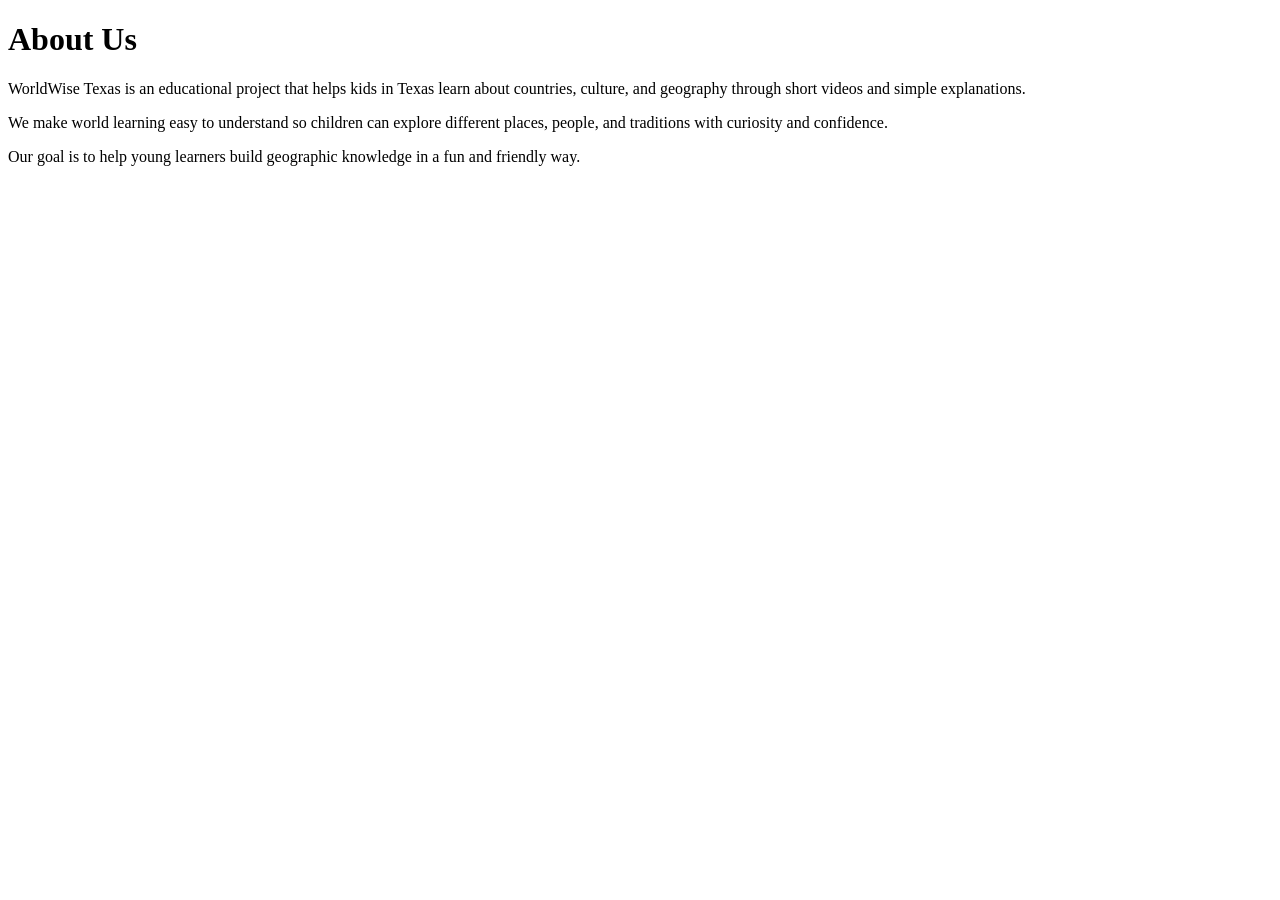
==== about-us.html @ 2df078cb "Create about-us.html" ====
<!doctype html><html lang="en"><head><meta charset="utf-8" /><meta name="viewport" content="width=device-width, initial-scale=1" /><title>About Us | WorldWise Texas</title></head><body><h1>About Us</h1><p>WorldWise Texas is an educational project that helps kids in Texas learn about countries, culture, and geography through short videos and simple explanations.</p><p>We make world learning easy to understand so children can explore different places, people, and traditions with curiosity and confidence.</p><p>Our goal is to help young learners build geographic knowledge in a fun and friendly way.</p></body></html>
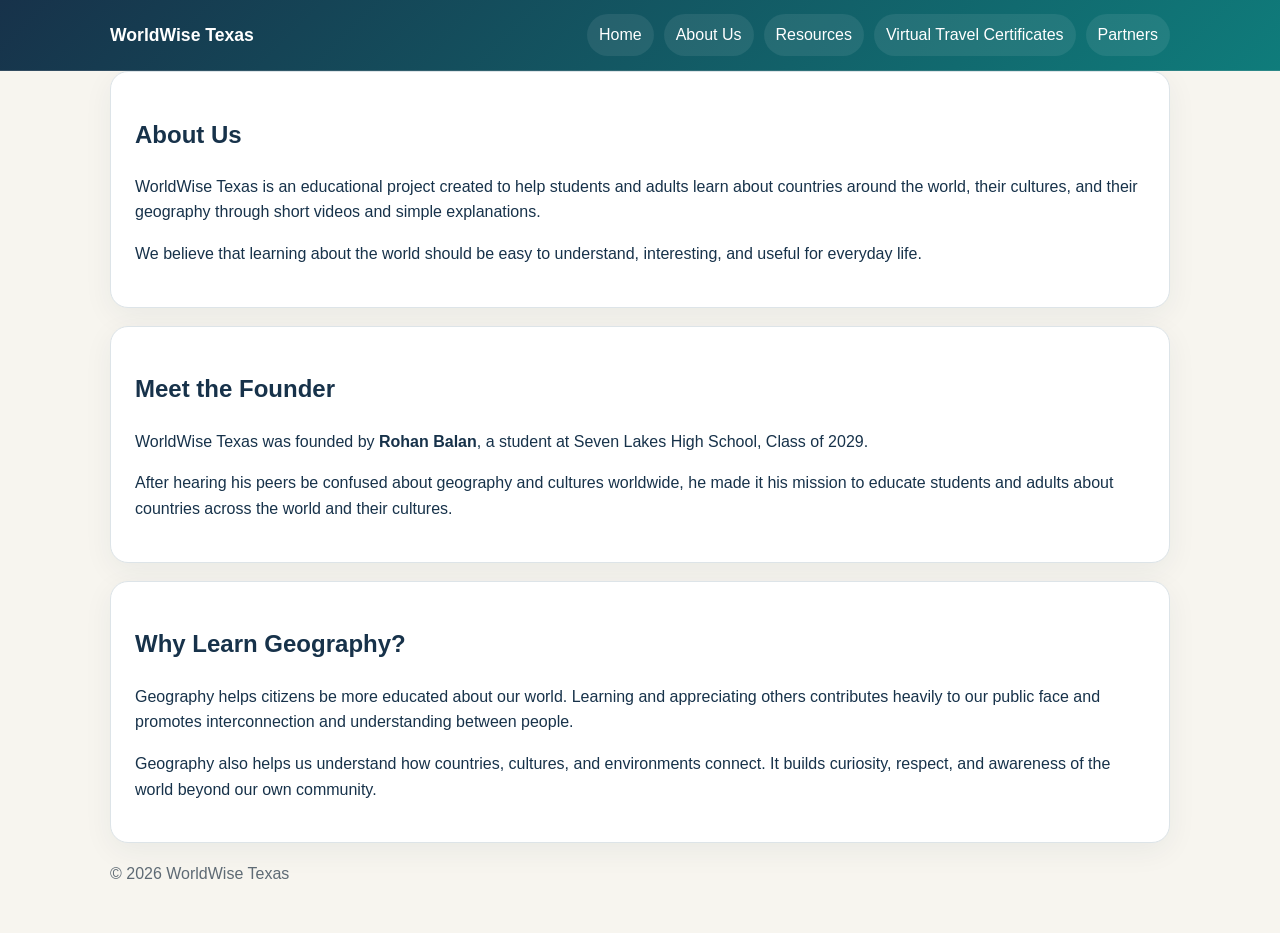
==== commit 63f3327a: "Update about-us.html" ====
--- a/about-us.html
+++ b/about-us.html
@@ -1 +1,48 @@
-<!doctype html><html lang="en"><head><meta charset="utf-8" /><meta name="viewport" content="width=device-width, initial-scale=1" /><title>About Us | WorldWise Texas</title></head><body><h1>About Us</h1><p>WorldWise Texas is an educational project that helps kids in Texas learn about countries, culture, and geography through short videos and simple explanations.</p><p>We make world learning easy to understand so children can explore different places, people, and traditions with curiosity and confidence.</p><p>Our goal is to help young learners build geographic knowledge in a fun and friendly way.</p></body></html>
+<!doctype html>
+<html lang="en">
+<head>
+  <meta charset="utf-8" />
+  <meta name="viewport" content="width=device-width, initial-scale=1" />
+  <title>About Us | WorldWise Texas</title>
+  <meta name="description" content="Learn about WorldWise Texas, our mission, our founder Rohan Balan, and why geography matters." />
+  <link rel="stylesheet" href="style.css" />
+</head>
+<body>
+  <header class="site-header">
+    <div class="wrap header-inner">
+      <a class="brand" href="index.html">WorldWise Texas</a>
+      <nav class="nav">
+        <a href="index.html">Home</a>
+        <a href="about-us.html">About Us</a>
+        <a href="resources.html">Resources</a>
+        <a href="virtual-travel-certificates.html">Virtual Travel Certificates</a>
+        <a href="partners.html">Partners</a>
+      </nav>
+    </div>
+  </header>
+
+  <main class="wrap">
+    <section class="card">
+      <h1>About Us</h1>
+      <p>WorldWise Texas is an educational project created to help students and adults learn about countries around the world, their cultures, and their geography through short videos and simple explanations.</p>
+      <p>We believe that learning about the world should be easy to understand, interesting, and useful for everyday life.</p>
+    </section>
+
+    <section class="card">
+      <h2>Meet the Founder</h2>
+      <p>WorldWise Texas was founded by <strong>Rohan Balan</strong>, a student at Seven Lakes High School, Class of 2029.</p>
+      <p>After hearing his peers be confused about geography and cultures worldwide, he made it his mission to educate students and adults about countries across the world and their cultures.</p>
+    </section>
+
+    <section class="card">
+      <h2>Why Learn Geography?</h2>
+      <p>Geography helps citizens be more educated about our world. Learning and appreciating others contributes heavily to our public face and promotes interconnection and understanding between people.</p>
+      <p>Geography also helps us understand how countries, cultures, and environments connect. It builds curiosity, respect, and awareness of the world beyond our own community.</p>
+    </section>
+  </main>
+
+  <footer class="site-footer wrap">
+    <p>© 2026 WorldWise Texas</p>
+  </footer>
+</body>
+</html>
--- a/style.css
+++ b/style.css
@@ -0,0 +1,126 @@
+* {
+  box-sizing: border-box;
+}
+
+body {
+  margin: 0;
+  font-family: Arial, sans-serif;
+  background: #f7f5ef;
+  color: #17324a;
+  line-height: 1.6;
+}
+
+a {
+  color: #0f7c7b;
+  text-decoration: none;
+}
+
+.wrap {
+  max-width: 1100px;
+  margin: 0 auto;
+  padding: 0 20px;
+}
+
+.site-header {
+  background: linear-gradient(135deg, #17324a, #0f7c7b);
+  color: white;
+  position: sticky;
+  top: 0;
+  z-index: 10;
+  border-bottom: 1px solid rgba(255,255,255,0.12);
+}
+
+.header-inner {
+  display: flex;
+  align-items: center;
+  justify-content: space-between;
+  gap: 18px;
+  padding: 14px 20px;
+  flex-wrap: wrap;
+}
+
+.brand {
+  color: white;
+  font-size: 1.1rem;
+  font-weight: 700;
+  white-space: nowrap;
+}
+
+.nav {
+  display: flex;
+  flex-wrap: wrap;
+  gap: 10px;
+}
+
+.nav a {
+  color: white;
+  padding: 8px 12px;
+  border-radius: 999px;
+  background: rgba(255,255,255,0.08);
+}
+
+.nav a:hover {
+  background: rgba(255,255,255,0.18);
+}
+
+main {
+  padding: 28px 0 60px;
+}
+
+.card {
+  background: white;
+  border: 1px solid #dde4e8;
+  border-radius: 18px;
+  padding: 24px;
+  box-shadow: 0 8px 30px rgba(23, 50, 74, 0.06);
+  margin-bottom: 18px;
+}
+
+.hero h1 {
+  font-size: clamp(2rem, 5vw, 3.4rem);
+  margin-top: 0;
+  margin-bottom: 12px;
+  line-height: 1.1;
+}
+
+.hero-actions {
+  display: flex;
+  gap: 12px;
+  flex-wrap: wrap;
+  margin-top: 18px;
+}
+
+.button {
+  display: inline-block;
+  background: #f08a24;
+  color: #1e1e1e;
+  padding: 12px 16px;
+  border-radius: 999px;
+  font-weight: 700;
+}
+
+.button.secondary {
+  background: #e8f4f4;
+  color: #0f6d6c;
+}
+
+.grid {
+  display: grid;
+  grid-template-columns: repeat(3, 1fr);
+  gap: 18px;
+}
+
+.grid .card {
+  margin-bottom: 0;
+}
+
+.site-footer {
+  padding-bottom: 30px;
+  color: #5e6a74;
+}
+
+@media (max-width: 900px) {
+  .grid {
+    grid-template-columns: 1fr;
+  }
+}
